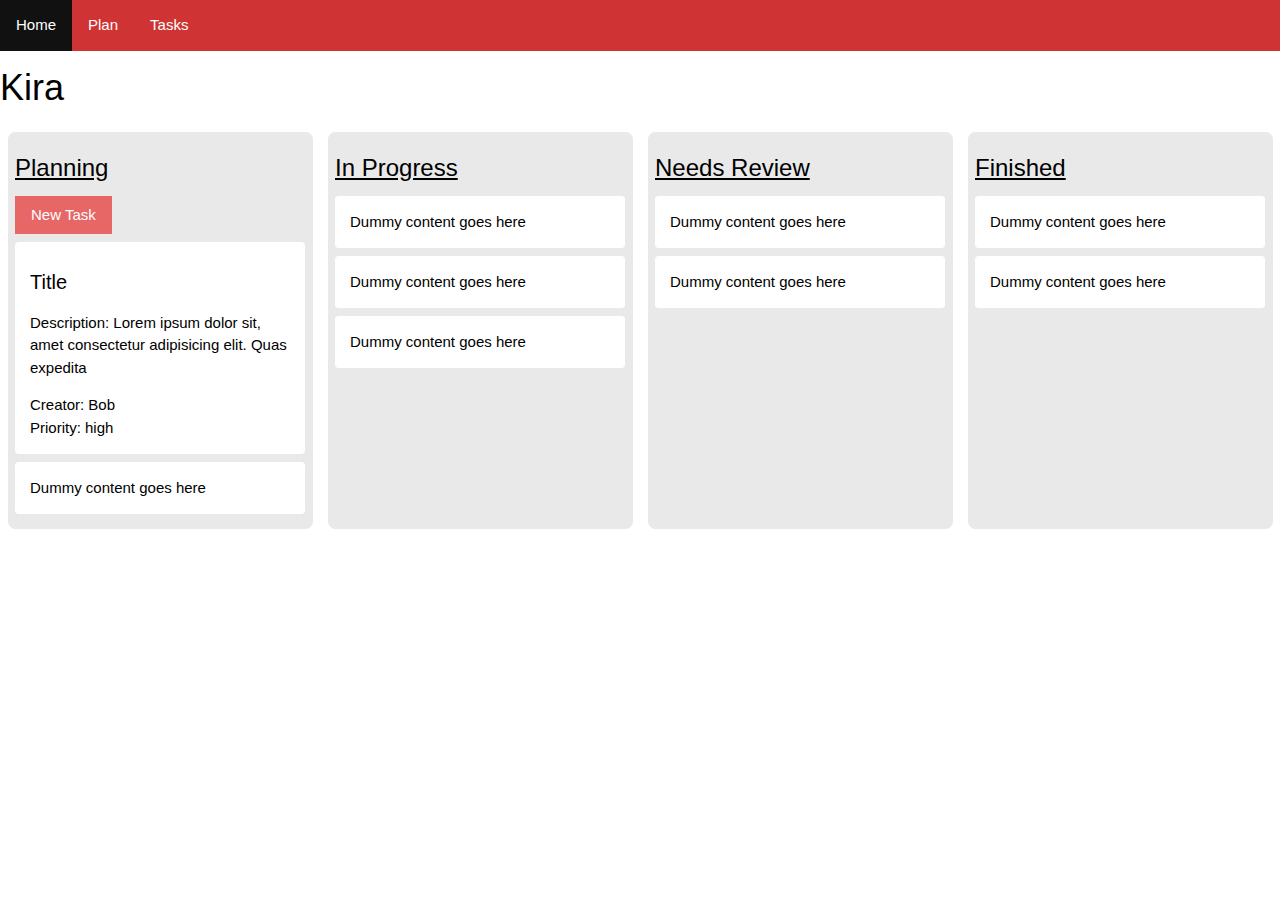
==== front/index.html @ 40763054 "wip" ====
<!DOCTYPE html>
<html>
<head>
	<title>Kira</title>
	<link rel="stylesheet" type="text/css" href="css/index.css">
	<link rel="stylesheet" href="https://www.w3schools.com/w3css/4/w3.css">
	<script src="js/index.js"></script>
	<!-- <link rel="stylesheet" href="https://maxcdn.bootstrapcdn.com/bootstrap/3.3.7/css/bootstrap.min.css" integrity="sha384-BVYiiSIFeK1dGmJRAkycuHAHRg32OmUcww7on3RYdg4Va+PmSTsz/K68vbdEjh4u" crossorigin="anonymous"> -->
</head>
<body>
	<div id='navbar'>
		<ul id='navbar-ul'>
			<li id='navbar-li' class='navbar-selected'><a href="index.html">Home</a></li>
			<li id='navbar-li'><a href="plan/index.html">Plan</a></li>
			<li id='navbar-li'><a href="task/index.html">Tasks</a></li>
		</ul>
	</div>

	<h1>Kira</h1>

<section class="swimlanes">
  <div class="swimlanes-column">
    <h3>
      <a href="#">Planning</a>
		</h3>
		<!-------------------------------------------------------------------------------------->
		<div>
			<button id='btn-newtask' onclick="document.getElementById('id01').style.display='block'" class="w3-button w3-black">New Task</button>

			<div id="id01" class="w3-modal">
				<div class="w3-modal-content w3-card-4">
					<header class="w3-container w3-teal">
						<span onclick="document.getElementById('id01').style.display='none'" class="w3-button w3-display-topright">&times;</span>
						<h2>New Task</h2>
					</header>
					<div class="w3-container">
						<form action="">
							<label for="title">Title:</label><br>
							<input type="text" id="title" name="title"><br>

							<label for="desciption">Desciption:</label><br>
							<input type="text" id="desciption" name="desciption"><br>

							<label for="createdby">Created By:</label>
							<select name="createdby" id="createdby">
								<option value="mahum">Mahum</option>
								<option value="sarah">Sarah</option>
								<option value="rafay">Rafay</option>
							</select>

							<label for="priority">Priority:</label>
							<select name="priority" id="priority">
								<option value="high">High</option>
								<option value="mediums">Medium</option>
								<option value="low">Low</option>
							</select>

							<label for="time">Time to complete (in weeks):</label>
							<input type="number" id="time" name="time" min="1">


						</form>
					</div>
					<footer class="w3-container w3-teal">
						<button type="button">Submit</button>
					</footer>
				</div>
			</div>
		</div>
		<!-------------------------------------------------------------------------------------->
    <ul class="swimlanes-list">
			<div class="swimlanes-listItem">
				<h4>Title</h4>
				<p>
					<span>Description:</span>
					Lorem ipsum dolor sit, amet consectetur adipisicing elit. Quas expedita
				</p>
				<div>
					<span>Creator: </span>
					Bob
				</div>
				<div>
					<span>Priority: </span>
					high
				</div>
			</div>
			<div>
				<li class="swimlanes-listItem">Dummy content goes here</li>
			</div>

    </ul>
	</div>

  <div class="swimlanes-column">
    <h3>
      <a href="#">In Progress</a>
    </h3>
    <ul class="swimlanes-list">
      <li class="swimlanes-listItem">Dummy content goes here</li>
      <li class="swimlanes-listItem">Dummy content goes here</li>
      <li class="swimlanes-listItem">Dummy content goes here</li>
    </ul>
	</div>

  <div class="swimlanes-column">
    <h3>
      <a href="#">Needs Review</a>
    </h3>
    <ul class="swimlanes-list">
      <li class="swimlanes-listItem">Dummy content goes here</li>
      <li class="swimlanes-listItem">Dummy content goes here</li>
    </ul>
	</div>

  <div class="swimlanes-column">
    <h3>
      <a href="#">Finished</a>
    </h3>
    <ul class="swimlanes-list">
      <li class="swimlanes-listItem">Dummy content goes here</li>
      <li class="swimlanes-listItem">Dummy content goes here</li>
    </ul>
  </div>
</section>


</body>
</html>
---- front/css/index.css ----
#navbar-ul {
  list-style-type: none;
  margin: 0;
  padding: 0;
  overflow: hidden;
  background-color: rgb(207, 51, 51);
}

#navbar-li {
  float: left;
}

#navbar-li  a {
  display: block;
  color: white;
  text-align: center;
  padding: 14px 16px;
  text-decoration: none;
}

/* Change the link color to #111 (black) on hover */
#navbar-li a:hover {
  background-color: #111;
}

.navbar-selected {
  background-color: rgb(235, 134, 134);
}

.swimlanes {
  display: flex;
  flex-direction: column;

}

.swimlanes-column {
  min-width: 15rem; /* this is what makes the concept legible when there are many swimlanes */
  flex: 1;  /* to keep everything equally sized */
  background: #F2F2F3;  /* replace with casper color variable */
  padding: 0.5rem;
  border-radius: 0.5rem;
  margin: 0.5rem;
  /* border: 1px solid; */
  /* border-color: rgb(209, 84, 84); */
  background: rgb(233, 233, 234);
}

.swimlanes-list{
  padding: 0;
  margin: 0;
}

.swimlanes-listItem {
  list-style-type: none;
  margin: 0.5rem 0;
  padding: 1rem;
  background: #FFF;
  border-radius: 0.25rem;
}

@media (min-width: 48rem) {
  .swimlanes {
    flex-direction: row;
    overflow-x: scroll;
  }
}

#btn-newtask {
  background-color: rgb(231, 102, 102)!important;
}
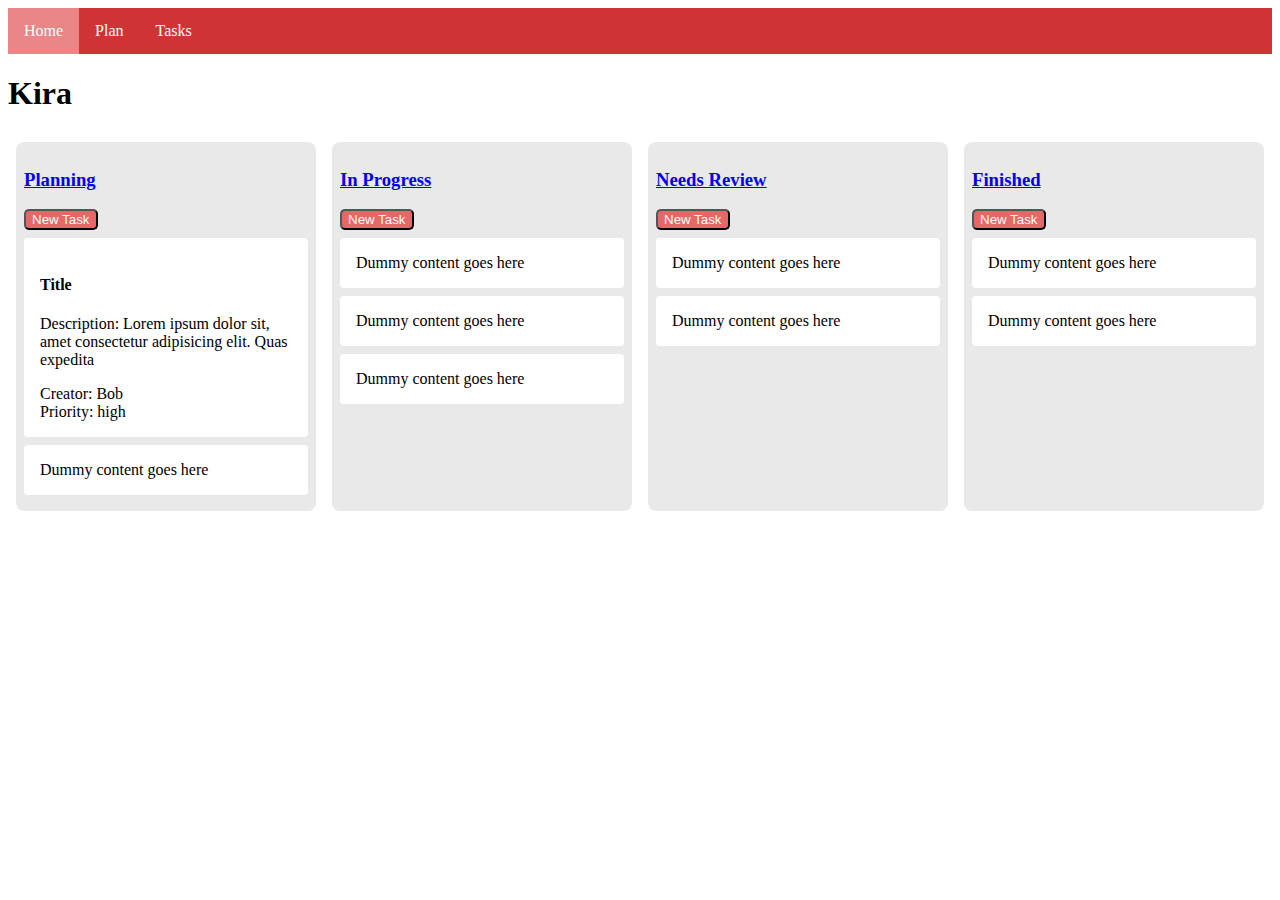
==== commit 88a9fc00: "wip" ====
--- a/front/index.html
+++ b/front/index.html
@@ -3,9 +3,7 @@
 <head>
 	<title>Kira</title>
 	<link rel="stylesheet" type="text/css" href="css/index.css">
-	<link rel="stylesheet" href="https://www.w3schools.com/w3css/4/w3.css">
-	<script src="js/index.js"></script>
-	<!-- <link rel="stylesheet" href="https://maxcdn.bootstrapcdn.com/bootstrap/3.3.7/css/bootstrap.min.css" integrity="sha384-BVYiiSIFeK1dGmJRAkycuHAHRg32OmUcww7on3RYdg4Va+PmSTsz/K68vbdEjh4u" crossorigin="anonymous"> -->
+		<!-- <link rel="stylesheet" href="https://maxcdn.bootstrapcdn.com/bootstrap/3.3.7/css/bootstrap.min.css" integrity="sha384-BVYiiSIFeK1dGmJRAkycuHAHRg32OmUcww7on3RYdg4Va+PmSTsz/K68vbdEjh4u" crossorigin="anonymous"> -->
 </head>
 <body>
 	<div id='navbar'>
@@ -18,56 +16,58 @@
 
 	<h1>Kira</h1>
 
+	<!-------------------------------------------------------------------------------------->
+	<div id="new-task-modal" class="modal">
+
+		<!-- Modal content -->
+		<div class="modal-content">
+
+			<div class="modal-header">
+				<span class="close">&times;</span>
+				<h2>New Task</h2>
+			</div>
+			<div class="modal-body">
+				<form id='new-task-form'action="">
+					<label for="title">Title:</label><br>
+					<input type="text" id="title" name="title"><br>
+
+					<label for="description">Desciption:</label><br>
+					<input type="text" id="description" name="description"><br>
+
+					<label for="author">Created By:</label>
+					<select name="author" id="author">
+						<option value="1">Mahum</option>
+						<option value="2">Sarah</option>
+						<option value="3">Rafay</option>
+					</select>
+
+					<label for="priority">Priority:</label>
+					<select name="priority" id="priority">
+						<option value="high">High</option>
+						<option value="mediums">Medium</option>
+						<option value="low">Low</option>
+					</select>
+
+					<label for="duration">Duration(in weeks):</label>
+					<input type="number" id="duration" name="duration" min="1">
+				</form>
+			</div>
+			<div class="modal-footer">
+				<button id='modal-submit'class='submit-new-task' type='submit' form='new-task-form' value='Submit'>Submit</button>
+			</div>
+		</div>
+
+	</div>
+	<!-------------------------------------------------------------------------------------->
+
 <section class="swimlanes">
   <div class="swimlanes-column">
     <h3>
       <a href="#">Planning</a>
 		</h3>
-		<!-------------------------------------------------------------------------------------->
 		<div>
-			<button id='btn-newtask' onclick="document.getElementById('id01').style.display='block'" class="w3-button w3-black">New Task</button>
-
-			<div id="id01" class="w3-modal">
-				<div class="w3-modal-content w3-card-4">
-					<header class="w3-container w3-teal">
-						<span onclick="document.getElementById('id01').style.display='none'" class="w3-button w3-display-topright">&times;</span>
-						<h2>New Task</h2>
-					</header>
-					<div class="w3-container">
-						<form action="">
-							<label for="title">Title:</label><br>
-							<input type="text" id="title" name="title"><br>
-
-							<label for="desciption">Desciption:</label><br>
-							<input type="text" id="desciption" name="desciption"><br>
-
-							<label for="createdby">Created By:</label>
-							<select name="createdby" id="createdby">
-								<option value="mahum">Mahum</option>
-								<option value="sarah">Sarah</option>
-								<option value="rafay">Rafay</option>
-							</select>
-
-							<label for="priority">Priority:</label>
-							<select name="priority" id="priority">
-								<option value="high">High</option>
-								<option value="mediums">Medium</option>
-								<option value="low">Low</option>
-							</select>
-
-							<label for="time">Time to complete (in weeks):</label>
-							<input type="number" id="time" name="time" min="1">
-
-
-						</form>
-					</div>
-					<footer class="w3-container w3-teal">
-						<button type="button">Submit</button>
-					</footer>
-				</div>
-			</div>
+			<button class='new-task-btn' id='new-task-planning'>New Task</button>
 		</div>
-		<!-------------------------------------------------------------------------------------->
     <ul class="swimlanes-list">
 			<div class="swimlanes-listItem">
 				<h4>Title</h4>
@@ -94,7 +94,10 @@
   <div class="swimlanes-column">
     <h3>
       <a href="#">In Progress</a>
-    </h3>
+		</h3>
+		<div>
+			<button class='new-task-btn' id='new-task-progress'>New Task</button>
+		</div>
     <ul class="swimlanes-list">
       <li class="swimlanes-listItem">Dummy content goes here</li>
       <li class="swimlanes-listItem">Dummy content goes here</li>
@@ -105,7 +108,10 @@
   <div class="swimlanes-column">
     <h3>
       <a href="#">Needs Review</a>
-    </h3>
+		</h3>
+		<div>
+			<button class='new-task-btn' id='new-task-review'>New Task</button>
+		</div>
     <ul class="swimlanes-list">
       <li class="swimlanes-listItem">Dummy content goes here</li>
       <li class="swimlanes-listItem">Dummy content goes here</li>
@@ -115,14 +121,16 @@
   <div class="swimlanes-column">
     <h3>
       <a href="#">Finished</a>
-    </h3>
+		</h3>
+		<div>
+			<button class='new-task-btn' id='new-task-finished'>New Task</button>
+		</div>
     <ul class="swimlanes-list">
       <li class="swimlanes-listItem">Dummy content goes here</li>
       <li class="swimlanes-listItem">Dummy content goes here</li>
     </ul>
   </div>
 </section>
-
-
+<script src="js/index.js"></script>
 </body>
 </html>--- a/front/css/index.css
+++ b/front/css/index.css
@@ -65,7 +65,81 @@
   }
 }
 
-#btn-newtask {
+.new-task-btn {
   background-color: rgb(231, 102, 102)!important;
+  color: white;
+  border-radius: 5px;
 }
 
+.modal {
+  display: none; /* Hidden by default */
+  position: fixed; /* Stay in place */
+  z-index: 1; /* Sit on top */
+  left: 0;
+  top: 0;
+  width: 100%; /* Full width */
+  height: 100%; /* Full height */
+  overflow: auto; /* Enable scroll if needed */
+  background-color: rgb(0,0,0); /* Fallback color */
+  background-color: rgba(0,0,0,0.4); /* Black w/ opacity */
+}
+
+/* Modal Content/Box */
+.modal-content {
+  background-color: #fefefe;
+  margin: 15% auto; /* 15% from the top and centered */
+  padding: 20px;
+  border: 1px solid #888;
+  width: 80%; /* Could be more or less, depending on screen size */
+}
+
+/* The Close Button */
+.close {
+  color: rgb(255,255,255);
+  float: right;
+  font-size: 28px;
+  font-weight: bold;
+}
+
+.close:hover,
+.close:focus {
+  color: black;
+  text-decoration: none;
+  cursor: pointer;
+}
+
+/* Modal Header */
+.modal-header {
+  padding: 2px 16px;
+  background-color: rgb(235, 134, 134);
+  color: white;
+}
+
+/* Modal Body */
+.modal-body {padding: 16px 16px;}
+
+/* Modal Footer */
+.modal-footer {
+  padding: 2px 16px;
+  background-color: rgb(235, 134, 134);
+  color: white;
+}
+
+/* Modal Content */
+.modal-content {
+  position: relative;
+  background-color: #fefefe;
+  margin: auto;
+  padding: 0;
+  border: 1px solid #888;
+  width: 80%;
+  box-shadow: 0 4px 8px 0 rgba(0,0,0,0.2),0 6px 20px 0 rgba(0,0,0,0.19);
+  animation-name: animatetop;
+  animation-duration: 0.4s
+}
+
+/* Add Animation */
+@keyframes animatetop {
+  from {top: -300px; opacity: 0}
+  to {top: 0; opacity: 1}
+}
